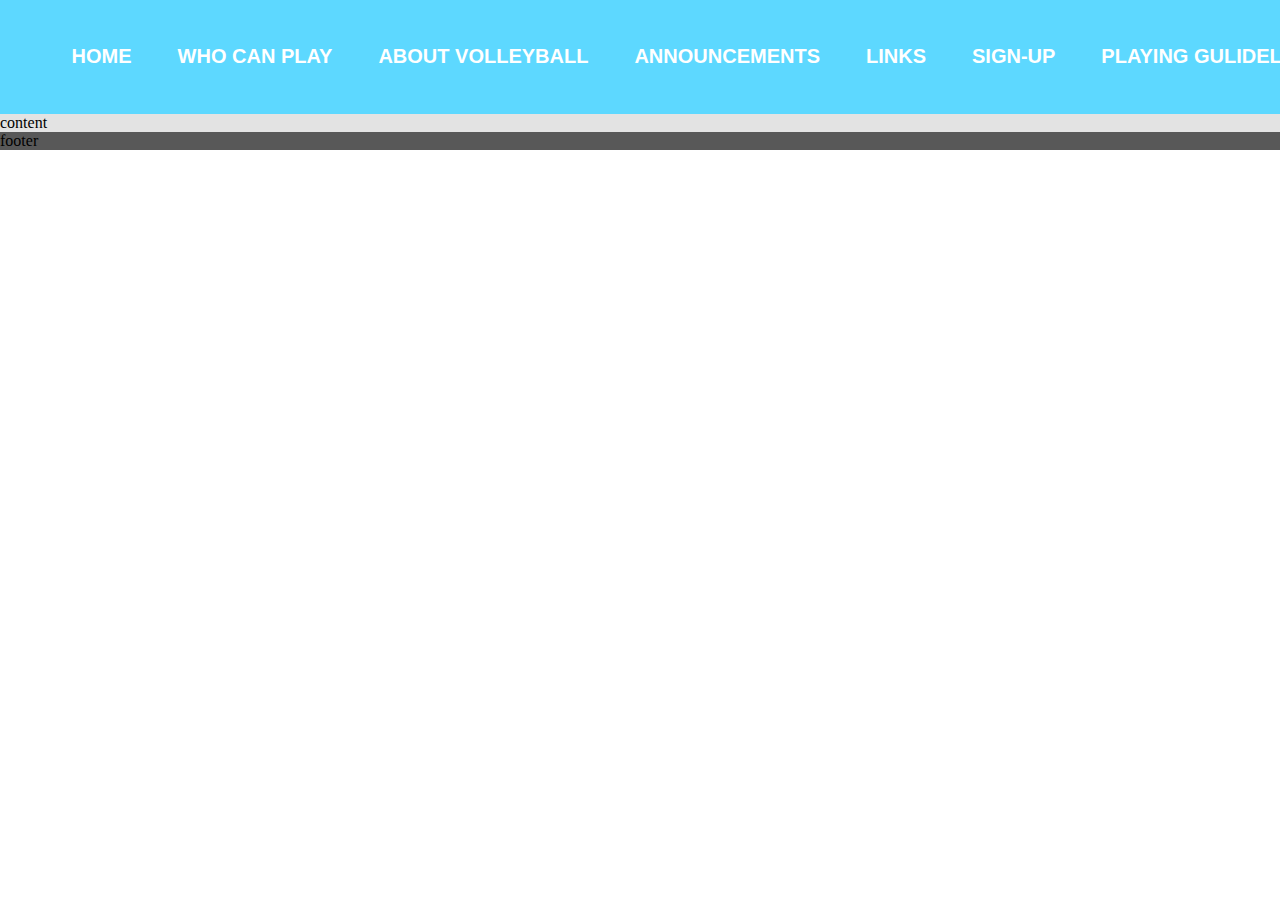
==== html/index.html @ 9651a65b "update" ====
<!doctype html>
<html>
<head>
<meta charset="utf-8">
<title>Diggers Beach Volleyball</title>
<link href="../style/css.css" rel="stylesheet" type="text/css">
</head>

<body>

<header>
	<ul>
    	<li><a href="#" target="_self">HOME</a></li>
        <li><a href="#" target="_self">WHO CAN PLAY</a></li>
        <li><a href="#" target="_self">ABOUT VOLLEYBALL</a></li>
        <li><a href="#" target="_self">ANNOUNCEMENTS</a></li>
        <li><a href="#" target="_self">LINKS</a></li>
        <li><a href="#" target="_self">SIGN-UP</a></li>
        <li><a href="#" target="_self">PLAYING GULIDELINES</a></li>
    </ul>
</header>

<div id="content">
	content
</div>

<footer>
	footer
</footer>

</body>
</html>
---- style/css.css ----
@charset "utf-8";

*{
	margin: 0;
}

body {
	font-size: 100%;
	min-width: 1400px;
}

header {
	text-decoration: none;
	display: inline;
	text-align: center;
	
}

header ul {
	padding-top: 2em;
	padding-right: 2em;
	padding-left: 2em;
	padding-bottom: 2em;
	background-color: #5DD8FF;
}

header li {	
	list-style: none;
	display: inline;
	
}

header li a{
	text-decoration: none;
	color: #FFFFFF;
	font-size: 1.25em;
	font-style: normal;
	font-family: Gotham, "Helvetica Neue", Helvetica, Arial, sans-serif;
	padding-top: 0.618em;
	padding-right: 1em;
	padding-left: 1em;
	padding-bottom: 0.618em;
	display: inline-block;
	border: 1px solid #5DD8FF;
	font-weight: bold;
}

header ul li a:hover {
	color: #5DD8FF;
	background-color: #FFFFFF;
	border-radius: 7px;
	border: 1px solid #FFFFFF;
	-webkit-border-radius:7px;
	-moz-border-radius:7px;
	-o-border-radius:7px;
	-webkit-transition: all 0.3s ease-out;
	-moz-transition: all 0.3s ease-out;
	-ms-transition: all 0.3s ease-out;
	-o-transition: all 0.3s ease-out;
	transition: all 0.3s ease-out;
}

#content {
	background-color: #E3E3E3;
}



footer {
	background-color: #585858;
}
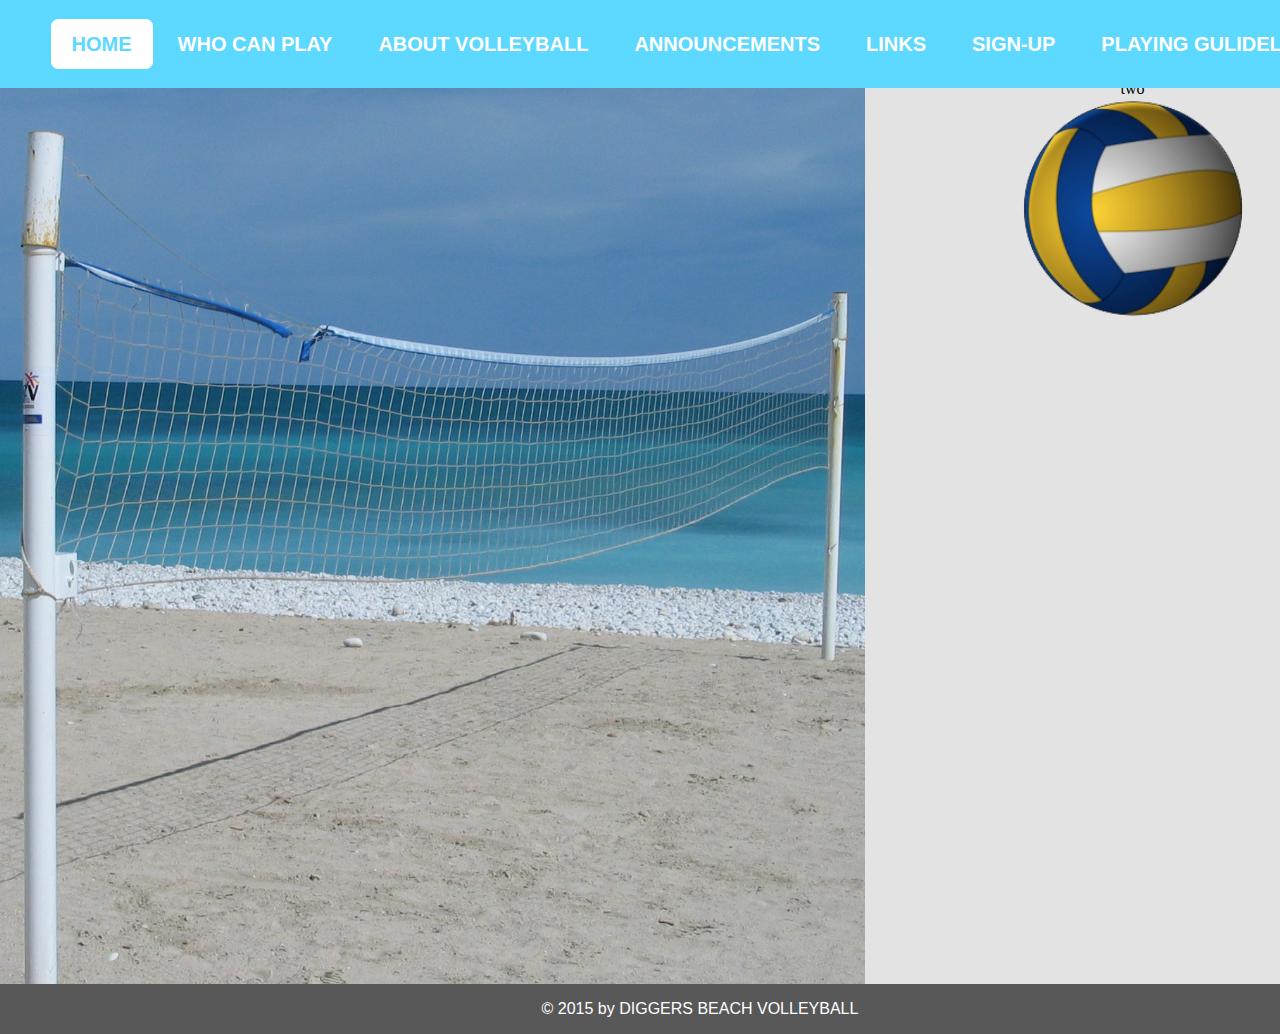
==== commit 839fce3b: "update" ====
--- a/html/index.html
+++ b/html/index.html
@@ -1,32 +1,45 @@
 <!doctype html>
-<html>
+<html><!-- InstanceBegin template="/Templates/template.dwt" codeOutsideHTMLIsLocked="false" -->
 <head>
 <meta charset="utf-8">
+<!-- InstanceBeginEditable name="doctitle" -->
 <title>Diggers Beach Volleyball</title>
+<!-- InstanceEndEditable -->
 <link href="../style/css.css" rel="stylesheet" type="text/css">
+<!-- InstanceBeginEditable name="head" -->
+<!-- InstanceEndEditable -->
 </head>
 
 <body>
 
 <header>
-	<ul>
-    	<li><a href="#" target="_self">HOME</a></li>
-        <li><a href="#" target="_self">WHO CAN PLAY</a></li>
-        <li><a href="#" target="_self">ABOUT VOLLEYBALL</a></li>
-        <li><a href="#" target="_self">ANNOUNCEMENTS</a></li>
-        <li><a href="#" target="_self">LINKS</a></li>
-        <li><a href="#" target="_self">SIGN-UP</a></li>
-        <li><a href="#" target="_self">PLAYING GULIDELINES</a></li>
-    </ul>
+  <ul>
+    <!-- InstanceBeginEditable name="nav" -->
+      <li class="active"><a href="#" target="_self">HOME</a></li>
+      <li><a href="#" target="_self">WHO CAN PLAY</a></li>
+      <li><a href="#" target="_self">ABOUT VOLLEYBALL</a></li>
+      <li><a href="#" target="_self">ANNOUNCEMENTS</a></li>
+      <li><a href="#" target="_self">LINKS</a></li>
+      <li><a href="#" target="_self">SIGN-UP</a></li>
+      <li><a href="#" target="_self">PLAYING GULIDELINES</a></li>
+    <!-- InstanceEndEditable -->
+  </ul>
 </header>
 
-<div id="content">
-	content
+<!-- InstanceBeginEditable name="content" -->
+<div id="content">    
+    <table >
+    <tr>
+      <th>        
+      </th>
+      <td>
+        two<div class="rotate" ></div>
+      </td>
+    </tr>
+    </table>
 </div>
+<!-- InstanceEndEditable -->
 
-<footer>
-	footer
-</footer>
-
+<footer>© 2015 by DIGGERS BEACH VOLLEYBALL</footer>
 </body>
-</html>
+<!-- InstanceEnd --></html>
--- a/style/css.css
+++ b/style/css.css
@@ -2,25 +2,29 @@
 
 *{
 	margin: 0;
+	padding: 0;
 }
 
 body {
 	font-size: 100%;
 	min-width: 1400px;
+	margin-top: 0em;
 }
 
 header {
 	text-decoration: none;
-	display: inline;
 	text-align: center;
-	
+	top: 0px;
+	position: fixed;
+	width: 100%;
+	min-width: 1400px;
 }
 
 header ul {
-	padding-top: 2em;
+	padding-top: 1.2em;
 	padding-right: 2em;
 	padding-left: 2em;
-	padding-bottom: 2em;
+	padding-bottom: 1.2em;
 	background-color: #5DD8FF;
 }
 
@@ -45,7 +49,7 @@
 	font-weight: bold;
 }
 
-header ul li a:hover {
+header ul li a:hover, header .active a{
 	color: #5DD8FF;
 	background-color: #FFFFFF;
 	border-radius: 7px;
@@ -62,10 +66,64 @@
 
 #content {
 	background-color: #E3E3E3;
+	margin-top: 5em;
 }
 
+table{
+    width:100%;
+    //border:3px solid #f00;
+	border-collapse: collapse;
+}
+table td {
+	text-align: center;	
+	padding-bottom: 666px;
+}
+table th {
+	width: 61.8%;
+	background-image: url(../images/beachNet.jpg);
+	background-repeat: no-repeat;
+	//border: 3px solid #f00;
+	background-size: auto 1200px;
+	background-position: 61.8% 50%;
+}
 
+//img {
+	//width: 100%;
+	//height: 100%;
+//}
+
+.rotate {
+	width: 220px;
+	height: 220px;
+	margin: 0 auto;
+	background-repeat: no-repeat;
+	background-position: left top;
+	background-image: url(../images/vector_volleyball.png);
+	-webkit-background-size: 220px 220px;
+	-moz-background-size: 220px 220px;
+	background-size: 220px 220px;
+	-webkit-border-radius: 110px;
+	border-radius: 110px;
+	-webkit-transition: -webkit-transform 1s ease-out;
+	-moz-transition: -moz-transform 1s ease-out;
+	-o-transition: -o-transform 1s ease-out;
+	-ms-transition: -ms-transform 1s ease-out;
+	//border: 3px solid #f00;
+}
+
+.rotate:hover {
+	-webkit-transform: rotateZ(1080deg);
+	-moz-transform: rotateZ(1080deg);
+	-o-transform: rotateZ(1080deg);
+	-ms-transform: rotateZ(1080deg);
+	transform: rotateZ(1080deg);
+}
 
 footer {
 	background-color: #585858;
+	color: #FFFFFF;
+	text-align: center;
+	font-family: Gotham, "Helvetica Neue", Helvetica, Arial, sans-serif;
+	padding-top: 1em;
+	padding-bottom: 1em;
 }
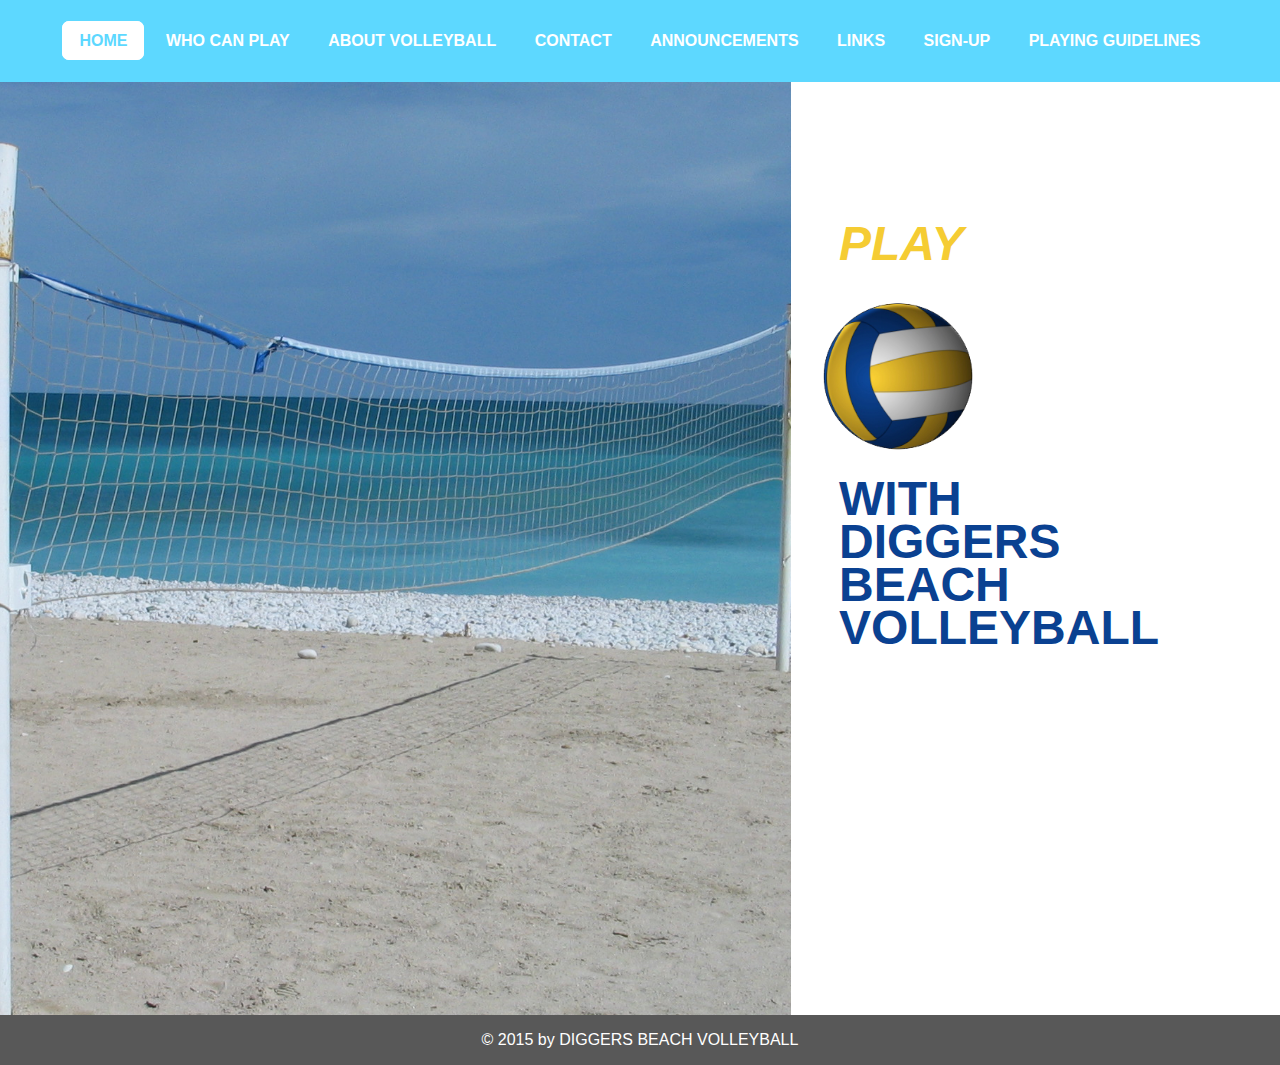
==== commit 6ba0ef15: "update" ====
--- a/html/index.html
+++ b/html/index.html
@@ -15,26 +15,30 @@
 <header>
   <ul>
     <!-- InstanceBeginEditable name="nav" -->
-      <li class="active"><a href="#" target="_self">HOME</a></li>
-      <li><a href="#" target="_self">WHO CAN PLAY</a></li>
-      <li><a href="#" target="_self">ABOUT VOLLEYBALL</a></li>
-      <li><a href="#" target="_self">ANNOUNCEMENTS</a></li>
-      <li><a href="#" target="_self">LINKS</a></li>
-      <li><a href="#" target="_self">SIGN-UP</a></li>
-      <li><a href="#" target="_self">PLAYING GULIDELINES</a></li>
+      <li class="active"><a href="../html/index.html" target="_self">HOME</a></li>
+      <li><a href="../html/who can play.html" target="_self">WHO CAN PLAY</a></li>
+      <li><a href="../html/about volleyball.html" target="_self">ABOUT VOLLEYBALL</a></li>
+      <li><a href="../html/contact.html" target="_self">CONTACT</a></li>
+      <li><a href="../html/announcements.html" target="_self">ANNOUNCEMENTS</a></li>
+      <li><a href="../html/links.html" target="_self">LINKS</a></li>
+      <li><a href="../html/sign up.html" target="_self">SIGN-UP</a></li>
+      <li><a href="../html/playing guidelines.html" target="_self">PLAYING GUIDELINES</a></li>
     <!-- InstanceEndEditable -->
   </ul>
 </header>
 
 <!-- InstanceBeginEditable name="content" -->
 <div id="content">    
-    <table >
+ <table >
     <tr>
       <th>        
       </th>
-      <td>
-        two<div class="rotate" ></div>
-      </td>
+      <td><h2 class="play">PLAY</h2>
+        <div class="rotate" ></div>
+  	   <h1 class="title">WITH</h1>
+  	   <h1 class="title">DIGGERS</h1>
+  	   <h1 class="title">BEACH</h1>
+       <h1 class="title">VOLLEYBALL</h1></td>
     </tr>
     </table>
 </div>
--- a/style/css.css
+++ b/style/css.css
@@ -1,13 +1,14 @@
 @charset "utf-8";
 
 *{
-	margin: 0;
-	padding: 0;
+	margin: 0px;
+	padding: 0px;
+	font-family: Gotham, "Helvetica Neue", Helvetica, Arial, sans-serif;
 }
 
 body {
 	font-size: 100%;
-	min-width: 1400px;
+	min-width: 1200px;
 	margin-top: 0em;
 }
 
@@ -17,34 +18,30 @@
 	top: 0px;
 	position: fixed;
 	width: 100%;
-	min-width: 1400px;
+	min-width: 1200px;
+	background-color: #5DD8FF;
 }
 
 header ul {
-	padding-top: 1.2em;
-	padding-right: 2em;
-	padding-left: 2em;
-	padding-bottom: 1.2em;
-	background-color: #5DD8FF;
+	padding-top: 2em;	
+	padding-bottom: 2em;
 }
 
-header li {	
-	list-style: none;
-	display: inline;
-	
+
+header li {
+	display: inline;	
 }
 
 header li a{
 	text-decoration: none;
 	color: #FFFFFF;
-	font-size: 1.25em;
+	font-size: 1em;
 	font-style: normal;
-	font-family: Gotham, "Helvetica Neue", Helvetica, Arial, sans-serif;
+	//font-family: Gotham, "Helvetica Neue", Helvetica, Arial, sans-serif;
 	padding-top: 0.618em;
 	padding-right: 1em;
 	padding-left: 1em;
 	padding-bottom: 0.618em;
-	display: inline-block;
 	border: 1px solid #5DD8FF;
 	font-weight: bold;
 }
@@ -65,8 +62,8 @@
 }
 
 #content {
-	background-color: #E3E3E3;
-	margin-top: 5em;
+	background-color: #FFFFFF;
+	margin-top: 4.5em;
 }
 
 table{
@@ -75,13 +72,14 @@
 	border-collapse: collapse;
 }
 table td {
-	text-align: center;	
-	padding-bottom: 666px;
+	//text-align: center;	
+	padding-bottom: 360px;
 }
 table th {
 	width: 61.8%;
 	background-image: url(../images/beachNet.jpg);
 	background-repeat: no-repeat;
+
 	//border: 3px solid #f00;
 	background-size: auto 1200px;
 	background-position: 61.8% 50%;
@@ -92,18 +90,37 @@
 	//height: 100%;
 //}
 
+.play {
+	font-size: 3em;
+	padding-left: 1em;
+	padding-bottom: 0.618em;
+	padding-top: 3em;
+	color: #F5CC33;
+	font-style: italic;
+}
+
+.title {
+	padding-left: 1em;
+	font-size: 3em;
+	color: #0A4191;
+	//font-family: Gotham, "Helvetica Neue", Helvetica, Arial, sans-serif;
+	font-weight: bold;
+	margin-top: -12px;
+}
+
 .rotate {
-	width: 220px;
-	height: 220px;
-	margin: 0 auto;
+	width: 150px;
+	height: 150px;
+	margin-left: 2em;
+	margin-bottom: 2em;
 	background-repeat: no-repeat;
 	background-position: left top;
 	background-image: url(../images/vector_volleyball.png);
-	-webkit-background-size: 220px 220px;
-	-moz-background-size: 220px 220px;
-	background-size: 220px 220px;
-	-webkit-border-radius: 110px;
-	border-radius: 110px;
+	-webkit-background-size: 150px 150px;
+	-moz-background-size: 150px 150px;
+	background-size: 150px 150px;
+	-webkit-border-radius: 75px;
+	border-radius: 75px;
 	-webkit-transition: -webkit-transform 1s ease-out;
 	-moz-transition: -moz-transform 1s ease-out;
 	-o-transition: -o-transform 1s ease-out;
@@ -123,7 +140,7 @@
 	background-color: #585858;
 	color: #FFFFFF;
 	text-align: center;
-	font-family: Gotham, "Helvetica Neue", Helvetica, Arial, sans-serif;
+	//font-family: Gotham, "Helvetica Neue", Helvetica, Arial, sans-serif;
 	padding-top: 1em;
 	padding-bottom: 1em;
 }
